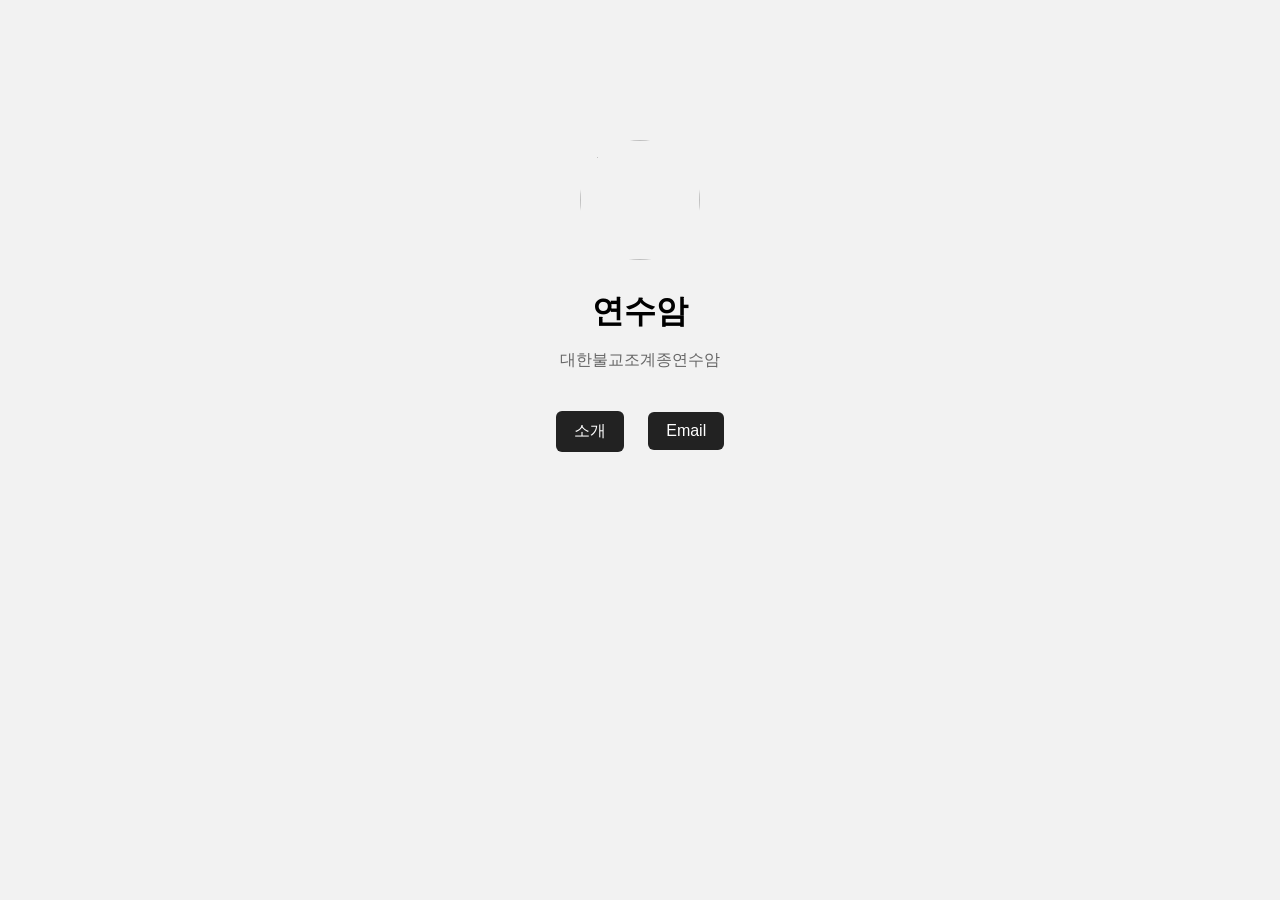
==== index.html @ 1b421afd "Add files via upload" ====
<!DOCTYPE html>
<html>
<head>
<meta charset="UTF-8">
<title>My Homepage</title>
<link rel="stylesheet" href="style.css">
</head>

<body>

<div class="container">

<img src="profile.jpg" class="profile">

<h1>연수암</h1>

<p class="bio">대한불교조계종연수암
</p>

<div class="links">
<a href="about.html">소개</a>
<a href="mailto:email@example.com">Email</a>
</div>

</div>

</body>
</html>
---- style.css ----
body{
font-family: -apple-system, BlinkMacSystemFont, sans-serif;
background:#f2f2f2;
margin:0;
}

.container{
max-width:500px;
margin:120px auto;
text-align:center;
padding:20px;
}

.profile{
width:120px;
height:120px;
border-radius:50%;
object-fit:cover;
margin-bottom:20px;
}

h1{
margin:10px 0;
font-size:32px;
}

.bio{
color:#666;
margin-bottom:30px;
}

.links a{
display:inline-block;
margin:10px;
padding:10px 18px;
background:#222;
color:white;
text-decoration:none;
border-radius:6px;
}

.links a:hover{
background:#555;
}

.back{
display:inline-block;
margin-top:30px;
text-decoration:none;
color:#333;
}
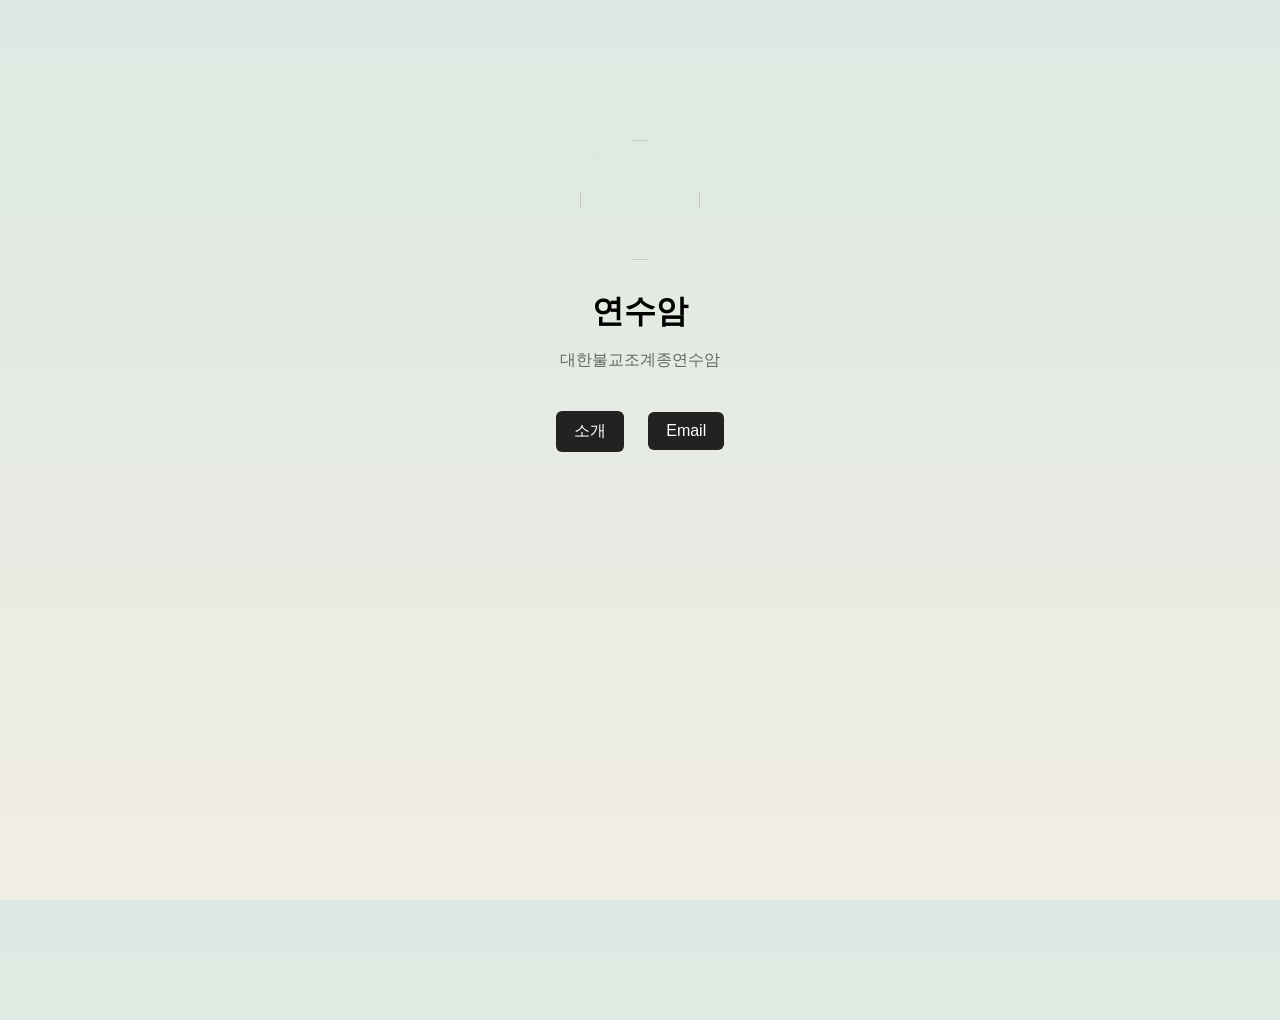
==== commit c53a58f8: "Add files via upload" ====
--- a/index.html
+++ b/index.html
@@ -2,7 +2,7 @@
 <html>
 <head>
 <meta charset="UTF-8">
-<title>My Homepage</title>
+<title>대한불교조계종 연수암</title>
 <link rel="stylesheet" href="style.css">
 </head>
 
@@ -19,7 +19,7 @@
 
 <div class="links">
 <a href="about.html">소개</a>
-<a href="mailto:email@example.com">Email</a>
+<a href="mailto:leonids10th@gmail.com">Email</a>
 </div>
 
 </div>
--- a/style.css
+++ b/style.css
@@ -1,6 +1,11 @@
+html, body {
+  height: 100%;
+  margin: 0;
+}
+
 body{
 font-family: -apple-system, BlinkMacSystemFont, sans-serif;
-background:#f2f2f2;
+background: linear-gradient(180deg,#DCE9E2,#F1EDE4);
 margin:0;
 }
 
